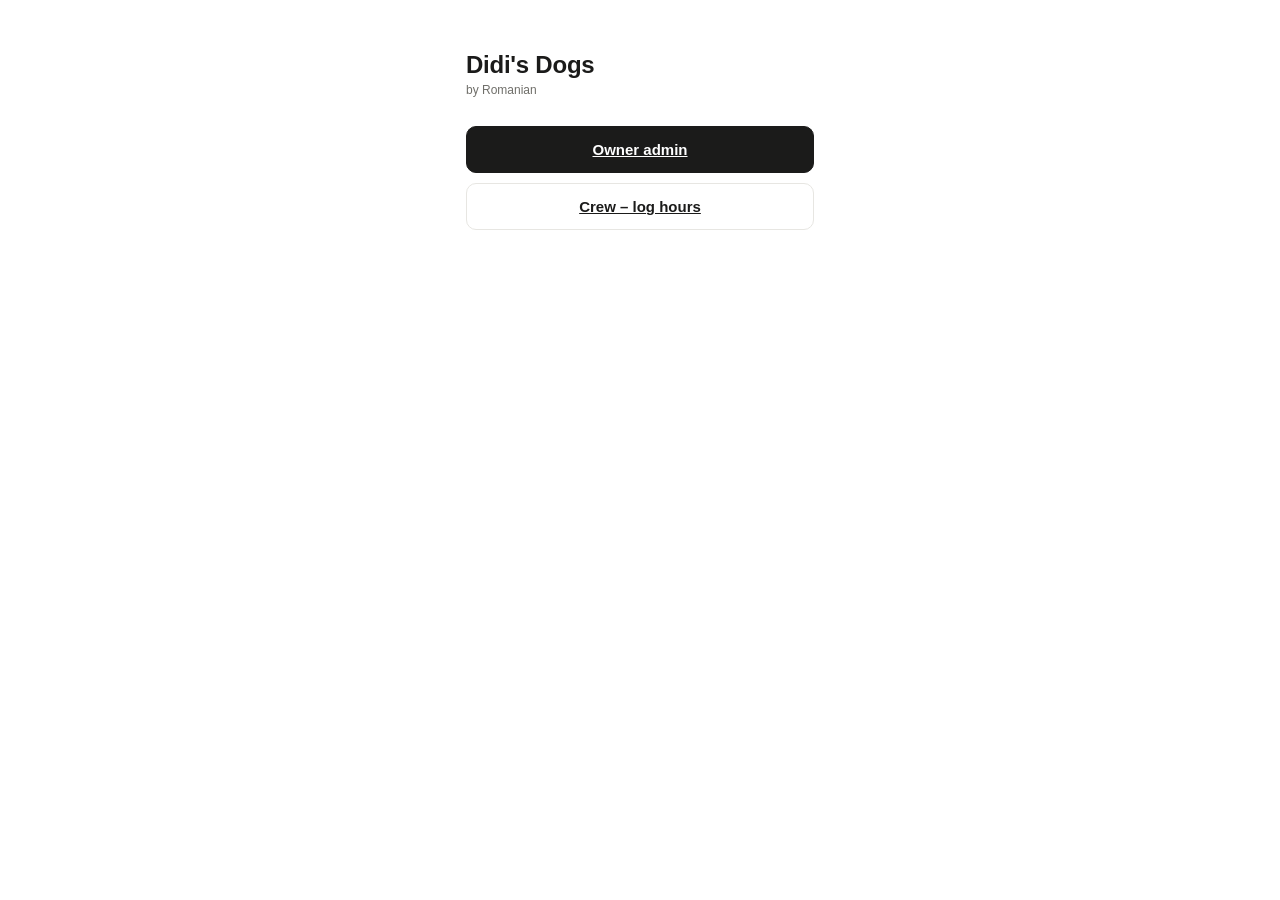
==== index.html @ c1bd854f "Didi's Dogs admin and crew pages Co-Authored-By: Claude Opus 5.5 <noreply@anthropic.com> Claude-Sess" ====
<!doctype html>
<html lang="en">
<head>
<meta charset="utf-8">
<meta name="viewport" content="width=device-width, initial-scale=1">
<meta name="theme-color" content="#ffffff">
<meta name="robots" content="noindex">
<title>Didi's Dogs</title>
<link rel="stylesheet" href="style.css">
</head>
<body style="padding-bottom:0">
  <div class="center-box">
    <div class="brand" style="font-size:24px">Didi's Dogs<small>by Romanian</small></div>
    <div style="height:28px"></div>
    <a class="btn full" href="admin.html">Owner admin</a>
    <div style="height:10px"></div>
    <a class="btn light full" href="crew.html">Crew – log hours</a>
  </div>
</body>
</html>
---- style.css ----
:root {
  color-scheme: light;
  --bg: #ffffff;
  --soft: #f6f6f4;
  --line: #e7e6e2;
  --text: #1b1b1a;
  --muted: #6f6e69;
  --accent: #b3261e;
  --accent-soft: #fbeceb;
  --ok: #1e7a46;
  --ok-soft: #e8f4ec;
  --warn: #9a5b00;
  --warn-soft: #fdf3e2;
  --radius: 12px;
}
* { box-sizing: border-box; }
html, body { margin: 0; background: var(--bg); color: var(--text); }
body {
  font: 16px/1.4 -apple-system, BlinkMacSystemFont, "Segoe UI", Roboto, Helvetica, Arial, sans-serif;
  -webkit-text-size-adjust: 100%;
  padding-bottom: 88px;
}
button, input, select, textarea { font: inherit; color: inherit; }
.wrap { max-width: 640px; margin: 0 auto; padding: 0 16px; }

header.top {
  position: sticky; top: 0; z-index: 5; background: var(--bg);
  border-bottom: 1px solid var(--line);
}
header.top .wrap { display: flex; align-items: center; justify-content: space-between; height: 56px; }
.brand { font-weight: 700; letter-spacing: -0.01em; }
.brand small { display: block; font-weight: 500; color: var(--muted); font-size: 12px; letter-spacing: 0; }
.link { background: none; border: 0; color: var(--muted); padding: 8px; font-size: 14px; }

nav.tabs {
  position: fixed; bottom: 0; left: 0; right: 0; z-index: 5; background: var(--bg);
  border-top: 1px solid var(--line); padding-bottom: env(safe-area-inset-bottom);
}
nav.tabs .wrap { display: flex; padding: 0; }
nav.tabs button {
  flex: 1; background: none; border: 0; padding: 10px 4px 12px; font-size: 13px; color: var(--muted);
  display: flex; flex-direction: column; align-items: center; gap: 2px; position: relative;
}
nav.tabs button svg { width: 22px; height: 22px; }
nav.tabs button.on { color: var(--text); font-weight: 600; }
.dot {
  position: absolute; top: 6px; left: 50%; margin-left: 8px; min-width: 18px; height: 18px; border-radius: 9px;
  background: var(--accent); color: #fff; font-size: 11px; font-weight: 700; line-height: 18px; padding: 0 5px;
}

h1 { font-size: 24px; margin: 20px 0 4px; letter-spacing: -0.02em; }
h2 { font-size: 13px; text-transform: uppercase; letter-spacing: .06em; color: var(--muted); margin: 24px 0 8px; font-weight: 600; }
p.sub { color: var(--muted); margin: 0 0 16px; font-size: 14px; }

.row { display: flex; gap: 8px; align-items: center; }
.grow { flex: 1; min-width: 0; }
.muted { color: var(--muted); font-size: 14px; }
.small { font-size: 13px; }

input, select, textarea {
  width: 100%; padding: 12px; border: 1px solid var(--line); border-radius: 10px; background: var(--bg);
  outline: none; font-size: 16px;
}
input:focus, select:focus, textarea:focus { border-color: var(--text); }
label { display: block; font-size: 13px; color: var(--muted); margin: 12px 0 6px; }

.btn {
  display: inline-flex; align-items: center; justify-content: center; gap: 6px;
  padding: 12px 16px; border-radius: 10px; border: 1px solid var(--text);
  background: var(--text); color: #fff; font-weight: 600; font-size: 15px; cursor: pointer;
}
.btn.light { background: var(--bg); color: var(--text); border-color: var(--line); }
.btn.danger { background: var(--bg); color: var(--accent); border-color: var(--line); }
.btn.full { width: 100%; }
.btn.sm { padding: 8px 12px; font-size: 14px; }
.btn:disabled { opacity: .5; }

.chips { display: flex; gap: 8px; overflow-x: auto; padding: 4px 0 8px; scrollbar-width: none; }
.chips::-webkit-scrollbar { display: none; }
.chip {
  flex: none; padding: 7px 12px; border-radius: 999px; border: 1px solid var(--line); background: var(--bg);
  font-size: 14px; color: var(--muted);
}
.chip.on { background: var(--text); border-color: var(--text); color: #fff; }

.list { border: 1px solid var(--line); border-radius: var(--radius); overflow: hidden; }
.item { display: flex; align-items: center; gap: 12px; padding: 12px; border-top: 1px solid var(--line); background: var(--bg); }
.item:first-child { border-top: 0; }
.item .name { font-weight: 600; }
.item .meta { color: var(--muted); font-size: 13px; margin-top: 2px; }
.tap { background: none; border: 0; padding: 0; text-align: left; cursor: pointer; }
.item.tap { padding: 12px; border-top: 1px solid var(--line); border-radius: 0; }
.item.tap:first-child { border-top: 0; }
.item.tap:disabled { opacity: 1; cursor: default; }

.stepper { display: flex; align-items: center; border: 1px solid var(--line); border-radius: 10px; flex: none; }
.stepper button { width: 40px; height: 40px; border: 0; background: none; font-size: 20px; line-height: 1; }
.stepper span { min-width: 36px; text-align: center; font-weight: 600; font-variant-numeric: tabular-nums; }

.tag { display: inline-block; font-size: 12px; font-weight: 600; padding: 2px 8px; border-radius: 999px; }
.tag.low { background: var(--accent-soft); color: var(--accent); }
.tag.list { background: var(--warn-soft); color: var(--warn); }
.tag.paid { background: var(--ok-soft); color: var(--ok); }
.tag.wait { background: var(--warn-soft); color: var(--warn); }
.tag.plain { background: var(--soft); color: var(--muted); }

.card { border: 1px solid var(--line); border-radius: var(--radius); padding: 16px; margin-bottom: 12px; }
.big { font-size: 28px; font-weight: 700; letter-spacing: -0.02em; font-variant-numeric: tabular-nums; }
.empty { text-align: center; color: var(--muted); padding: 32px 16px; border: 1px dashed var(--line); border-radius: var(--radius); }

.sheet-bg { position: fixed; inset: 0; background: rgba(0,0,0,.35); z-index: 20; display: flex; align-items: flex-end; justify-content: center; }
.sheet {
  background: var(--bg); width: 100%; max-width: 640px; max-height: 90vh; overflow-y: auto;
  border-radius: 16px 16px 0 0; padding: 20px 16px calc(20px + env(safe-area-inset-bottom));
}
.sheet h3 { margin: 0 0 4px; font-size: 20px; }
.sheet .actions { display: flex; gap: 8px; margin-top: 20px; }
.sheet .actions .btn { flex: 1; }

.toast {
  position: fixed; left: 50%; bottom: 96px; transform: translateX(-50%); z-index: 30;
  background: var(--text); color: #fff; padding: 10px 16px; border-radius: 10px; font-size: 14px;
  max-width: calc(100% - 32px);
}
.center-box { max-width: 380px; margin: 48px auto; padding: 0 16px; }
.switch { display: flex; align-items: center; justify-content: space-between; padding: 12px 0; }
.switch input { width: 22px; height: 22px; }
.fab { position: fixed; right: 16px; bottom: 84px; z-index: 6; border-radius: 999px; padding: 14px 18px; box-shadow: 0 4px 14px rgba(0,0,0,.15); }
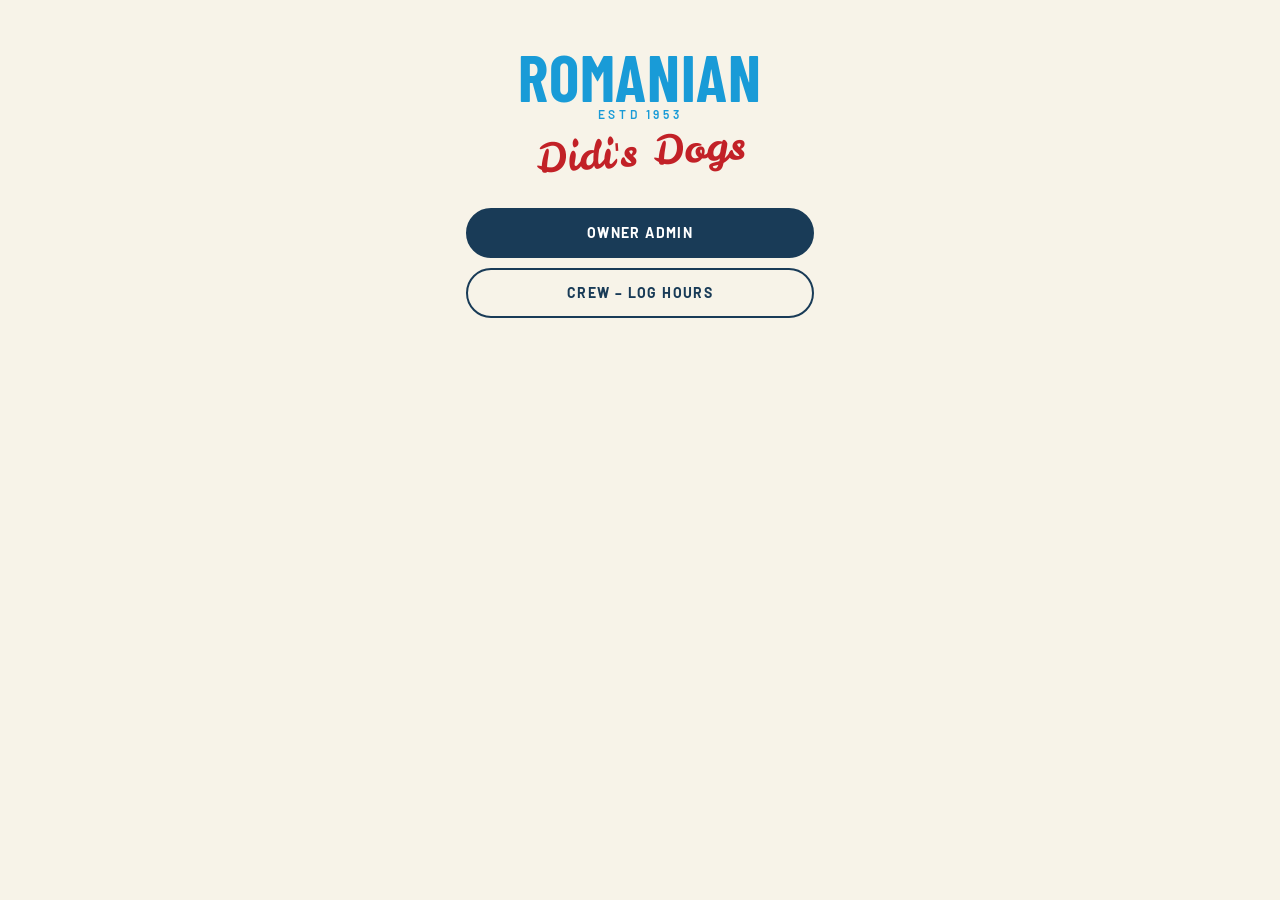
==== commit c5469c97: "Restyle with Romanian brand colors and fonts Co-Authored-By: Claude Opus 5.5 <noreply@anthropic.com>" ====
--- a/index.html
+++ b/index.html
@@ -3,14 +3,17 @@
 <head>
 <meta charset="utf-8">
 <meta name="viewport" content="width=device-width, initial-scale=1">
-<meta name="theme-color" content="#ffffff">
+<meta name="theme-color" content="#f7f3e8">
 <meta name="robots" content="noindex">
 <title>Didi's Dogs</title>
+<link rel="preconnect" href="https://fonts.googleapis.com">
+<link rel="preconnect" href="https://fonts.gstatic.com" crossorigin>
+<link href="https://fonts.googleapis.com/css2?family=Barlow:wght@400;500;600;700&family=Barlow+Condensed:wght@600;700&family=Leckerli+One&display=swap" rel="stylesheet">
 <link rel="stylesheet" href="style.css">
 </head>
 <body style="padding-bottom:0">
   <div class="center-box">
-    <div class="brand" style="font-size:24px">Didi's Dogs<small>by Romanian</small></div>
+    <div class="wordmark"><div class="ro">Romanian</div><div class="estd">ESTD 1953</div><div class="dd">Didi's Dogs</div></div>
     <div style="height:28px"></div>
     <a class="btn full" href="admin.html">Owner admin</a>
     <div style="height:10px"></div>
--- a/style.css
+++ b/style.css
@@ -1,128 +1,168 @@
+/* Didi's Dogs by Romanian: colors taken from romaniankosher.com */
 :root {
   color-scheme: light;
-  --bg: #ffffff;
-  --soft: #f6f6f4;
-  --line: #e7e6e2;
-  --text: #1b1b1a;
-  --muted: #6f6e69;
-  --accent: #b3261e;
-  --accent-soft: #fbeceb;
-  --ok: #1e7a46;
-  --ok-soft: #e8f4ec;
-  --warn: #9a5b00;
-  --warn-soft: #fdf3e2;
-  --radius: 12px;
+  --cream: #f7f3e8;      /* page background */
+  --beige: #ede2cc;      /* panels, tab bar */
+  --tan: #dac9af;        /* soft lines, placeholders */
+  --card: #ffffff;
+  --line: #e6dac3;
+  --blue: #199bd7;       /* ROMANIAN logo blue */
+  --navy: #193b57;       /* buttons, labels */
+  --red: #c22127;        /* script red */
+  --red-soft: #f8e3e1;
+  --ok: #2f7d4f;
+  --ok-soft: #e3f0e6;
+  --muted: #6f6a5f;
+  --radius: 14px;
+  --sans: "Barlow", -apple-system, BlinkMacSystemFont, "Segoe UI", Roboto, Helvetica, Arial, sans-serif;
+  --display: "Barlow Condensed", "Arial Narrow", var(--sans);
+  --script: "Leckerli One", "Brush Script MT", cursive;
 }
 * { box-sizing: border-box; }
-html, body { margin: 0; background: var(--bg); color: var(--text); }
+html, body { margin: 0; background: var(--cream); color: var(--navy); }
 body {
-  font: 16px/1.4 -apple-system, BlinkMacSystemFont, "Segoe UI", Roboto, Helvetica, Arial, sans-serif;
+  font: 16px/1.4 var(--sans);
   -webkit-text-size-adjust: 100%;
-  padding-bottom: 88px;
+  padding-bottom: 92px;
 }
 button, input, select, textarea { font: inherit; color: inherit; }
 .wrap { max-width: 640px; margin: 0 auto; padding: 0 16px; }
+#view { padding-bottom: 72px; }
 
+/* ---------- header ---------- */
 header.top {
-  position: sticky; top: 0; z-index: 5; background: var(--bg);
+  position: sticky; top: 0; z-index: 5; background: var(--cream);
   border-bottom: 1px solid var(--line);
 }
-header.top .wrap { display: flex; align-items: center; justify-content: space-between; height: 56px; }
-.brand { font-weight: 700; letter-spacing: -0.01em; }
-.brand small { display: block; font-weight: 500; color: var(--muted); font-size: 12px; letter-spacing: 0; }
-.link { background: none; border: 0; color: var(--muted); padding: 8px; font-size: 14px; }
+header.top .wrap { display: flex; align-items: center; justify-content: space-between; height: 62px; }
+.brand { font-family: var(--script); color: var(--red); font-size: 26px; line-height: 1; font-weight: 400; }
+.brand small {
+  display: block; font-family: var(--sans); font-weight: 600; color: var(--blue); font-size: 11px;
+  letter-spacing: .14em; text-transform: uppercase; margin-top: 4px;
+}
+.link { background: none; border: 0; color: var(--navy); padding: 8px; font-size: 13px; font-weight: 600; letter-spacing: .08em; text-transform: uppercase; }
 
+/* Login / landing logo */
+.wordmark { text-align: center; margin-bottom: 8px; }
+.wordmark .ro {
+  font-family: var(--display); font-weight: 700; color: var(--blue); font-size: clamp(40px, 13vw, 64px); line-height: .9;
+  letter-spacing: .01em; text-transform: uppercase;
+}
+.wordmark .estd { font-weight: 600; color: var(--blue); font-size: 12px; letter-spacing: .3em; }
+.wordmark .dd { font-family: var(--script); color: var(--red); font-size: 40px; line-height: 1; margin-top: 10px; transform: rotate(-4deg); display: inline-block; }
+
+/* ---------- bottom tabs (like the site's beige nav) ---------- */
 nav.tabs {
-  position: fixed; bottom: 0; left: 0; right: 0; z-index: 5; background: var(--bg);
-  border-top: 1px solid var(--line); padding-bottom: env(safe-area-inset-bottom);
+  position: fixed; bottom: 0; left: 0; right: 0; z-index: 5; background: var(--beige);
+  padding-bottom: env(safe-area-inset-bottom);
 }
 nav.tabs .wrap { display: flex; padding: 0; }
 nav.tabs button {
-  flex: 1; background: none; border: 0; padding: 10px 4px 12px; font-size: 13px; color: var(--muted);
-  display: flex; flex-direction: column; align-items: center; gap: 2px; position: relative;
+  flex: 1; background: none; border: 0; padding: 10px 4px 12px; font-size: 12px; font-weight: 600;
+  letter-spacing: .08em; text-transform: uppercase; color: rgba(25,59,87,.55);
+  display: flex; flex-direction: column; align-items: center; gap: 3px; position: relative;
 }
 nav.tabs button svg { width: 22px; height: 22px; }
-nav.tabs button.on { color: var(--text); font-weight: 600; }
+nav.tabs button.on { color: var(--navy); }
+nav.tabs button.on::after { content: ""; position: absolute; top: 0; left: 30%; right: 30%; height: 3px; border-radius: 0 0 3px 3px; background: var(--navy); }
 .dot {
-  position: absolute; top: 6px; left: 50%; margin-left: 8px; min-width: 18px; height: 18px; border-radius: 9px;
-  background: var(--accent); color: #fff; font-size: 11px; font-weight: 700; line-height: 18px; padding: 0 5px;
+  position: absolute; top: 5px; left: 50%; margin-left: 8px; min-width: 18px; height: 18px; border-radius: 9px;
+  background: var(--red); color: #fff; font-size: 11px; font-weight: 700; line-height: 18px; padding: 0 5px; letter-spacing: 0;
 }
 
-h1 { font-size: 24px; margin: 20px 0 4px; letter-spacing: -0.02em; }
-h2 { font-size: 13px; text-transform: uppercase; letter-spacing: .06em; color: var(--muted); margin: 24px 0 8px; font-weight: 600; }
-p.sub { color: var(--muted); margin: 0 0 16px; font-size: 14px; }
+/* ---------- type ---------- */
+h1 { font-family: var(--sans); font-weight: 500; color: var(--blue); font-size: 34px; line-height: 1.05; margin: 22px 0 6px; letter-spacing: -0.01em; }
+h2 { font-size: 13px; text-transform: uppercase; letter-spacing: .12em; color: var(--navy); margin: 26px 0 8px; font-weight: 700; }
+p.sub { color: var(--muted); margin: 0 0 16px; font-size: 15px; }
 
 .row { display: flex; gap: 8px; align-items: center; }
 .grow { flex: 1; min-width: 0; }
 .muted { color: var(--muted); font-size: 14px; }
 .small { font-size: 13px; }
 
+/* ---------- inputs ---------- */
 input, select, textarea {
-  width: 100%; padding: 12px; border: 1px solid var(--line); border-radius: 10px; background: var(--bg);
-  outline: none; font-size: 16px;
+  width: 100%; padding: 12px 14px; border: 1px solid var(--line); border-radius: 12px; background: var(--card);
+  outline: none; font-size: 16px; color: var(--navy);
 }
-input:focus, select:focus, textarea:focus { border-color: var(--text); }
-label { display: block; font-size: 13px; color: var(--muted); margin: 12px 0 6px; }
+input::placeholder, textarea::placeholder { color: var(--tan); }
+input[type=search] { border-radius: 999px; padding-left: 18px; }
+input[type=search]::placeholder { text-transform: uppercase; letter-spacing: .1em; font-weight: 600; font-size: 14px; }
+input:focus, select:focus, textarea:focus { border-color: var(--navy); }
+label { display: block; font-size: 12px; font-weight: 600; letter-spacing: .08em; text-transform: uppercase; color: var(--muted); margin: 14px 0 6px; }
 
+/* ---------- buttons (navy pill like "START SHOPPING") ---------- */
 .btn {
   display: inline-flex; align-items: center; justify-content: center; gap: 6px;
-  padding: 12px 16px; border-radius: 10px; border: 1px solid var(--text);
-  background: var(--text); color: #fff; font-weight: 600; font-size: 15px; cursor: pointer;
+  padding: 13px 20px; border-radius: 999px; border: 2px solid var(--navy);
+  background: var(--navy); color: #fff; font-weight: 700; font-size: 14px; letter-spacing: .1em; text-transform: uppercase;
+  cursor: pointer; text-decoration: none;
 }
-.btn.light { background: var(--bg); color: var(--text); border-color: var(--line); }
-.btn.danger { background: var(--bg); color: var(--accent); border-color: var(--line); }
+.btn.light { background: transparent; color: var(--navy); border-color: var(--navy); }
+.btn.danger { background: transparent; color: var(--red); border-color: var(--red); }
 .btn.full { width: 100%; }
-.btn.sm { padding: 8px 12px; font-size: 14px; }
+.btn.sm { padding: 8px 14px; font-size: 12px; }
 .btn:disabled { opacity: .5; }
 
+/* ---------- chips ---------- */
 .chips { display: flex; gap: 8px; overflow-x: auto; padding: 4px 0 8px; scrollbar-width: none; }
 .chips::-webkit-scrollbar { display: none; }
 .chip {
-  flex: none; padding: 7px 12px; border-radius: 999px; border: 1px solid var(--line); background: var(--bg);
-  font-size: 14px; color: var(--muted);
+  flex: none; padding: 7px 14px; border-radius: 999px; border: 1px solid var(--line); background: var(--card);
+  font-size: 13px; font-weight: 600; letter-spacing: .06em; text-transform: uppercase; color: var(--navy);
 }
-.chip.on { background: var(--text); border-color: var(--text); color: #fff; }
+.chip.on { background: var(--navy); border-color: var(--navy); color: #fff; }
 
-.list { border: 1px solid var(--line); border-radius: var(--radius); overflow: hidden; }
-.item { display: flex; align-items: center; gap: 12px; padding: 12px; border-top: 1px solid var(--line); background: var(--bg); }
+/* ---------- lists & cards ---------- */
+.list { border: 1px solid var(--line); border-radius: var(--radius); overflow: hidden; background: var(--card); }
+.item { display: flex; align-items: center; gap: 12px; padding: 13px 14px; border-top: 1px solid var(--line); background: var(--card); color: var(--navy); }
 .item:first-child { border-top: 0; }
 .item .name { font-weight: 600; }
 .item .meta { color: var(--muted); font-size: 13px; margin-top: 2px; }
 .tap { background: none; border: 0; padding: 0; text-align: left; cursor: pointer; }
-.item.tap { padding: 12px; border-top: 1px solid var(--line); border-radius: 0; }
+.item.tap { padding: 13px 14px; border-top: 1px solid var(--line); border-radius: 0; background: var(--card); }
 .item.tap:first-child { border-top: 0; }
 .item.tap:disabled { opacity: 1; cursor: default; }
 
-.stepper { display: flex; align-items: center; border: 1px solid var(--line); border-radius: 10px; flex: none; }
-.stepper button { width: 40px; height: 40px; border: 0; background: none; font-size: 20px; line-height: 1; }
-.stepper span { min-width: 36px; text-align: center; font-weight: 600; font-variant-numeric: tabular-nums; }
+.stepper { display: flex; align-items: center; border: 1px solid var(--line); border-radius: 999px; flex: none; background: var(--cream); }
+.stepper button { width: 40px; height: 40px; border: 0; background: none; font-size: 20px; line-height: 1; color: var(--navy); }
+.stepper span { min-width: 34px; text-align: center; font-weight: 700; font-variant-numeric: tabular-nums; }
 
-.tag { display: inline-block; font-size: 12px; font-weight: 600; padding: 2px 8px; border-radius: 999px; }
-.tag.low { background: var(--accent-soft); color: var(--accent); }
-.tag.list { background: var(--warn-soft); color: var(--warn); }
+.tag { display: inline-block; font-size: 11px; font-weight: 700; padding: 2px 9px; border-radius: 999px; letter-spacing: .06em; text-transform: uppercase; }
+.tag.low { background: var(--red-soft); color: var(--red); }
+.tag.list { background: var(--beige); color: var(--navy); }
 .tag.paid { background: var(--ok-soft); color: var(--ok); }
-.tag.wait { background: var(--warn-soft); color: var(--warn); }
-.tag.plain { background: var(--soft); color: var(--muted); }
+.tag.wait { background: var(--beige); color: var(--navy); }
+.tag.plain { background: var(--beige); color: var(--navy); }
 
-.card { border: 1px solid var(--line); border-radius: var(--radius); padding: 16px; margin-bottom: 12px; }
-.big { font-size: 28px; font-weight: 700; letter-spacing: -0.02em; font-variant-numeric: tabular-nums; }
-.empty { text-align: center; color: var(--muted); padding: 32px 16px; border: 1px dashed var(--line); border-radius: var(--radius); }
+.card { background: var(--beige); border-radius: var(--radius); padding: 16px 18px; margin-bottom: 12px; }
+.big { font-family: var(--display); font-size: 40px; font-weight: 700; line-height: 1.05; color: var(--navy); font-variant-numeric: tabular-nums; }
+.empty { text-align: center; color: var(--muted); padding: 32px 16px; border: 1.5px dashed var(--tan); border-radius: var(--radius); }
 
-.sheet-bg { position: fixed; inset: 0; background: rgba(0,0,0,.35); z-index: 20; display: flex; align-items: flex-end; justify-content: center; }
+.status { flex: none; width: 14px; height: 14px; border-radius: 50%; }
+.status.red { background: var(--red); box-shadow: 0 0 0 4px var(--red-soft); }
+.status.green { background: var(--ok); box-shadow: 0 0 0 4px var(--ok-soft); }
+
+/* ---------- bottom sheet ---------- */
+.sheet-bg { position: fixed; inset: 0; background: rgba(25,59,87,.35); z-index: 20; display: flex; align-items: flex-end; justify-content: center; }
 .sheet {
-  background: var(--bg); width: 100%; max-width: 640px; max-height: 90vh; overflow-y: auto;
-  border-radius: 16px 16px 0 0; padding: 20px 16px calc(20px + env(safe-area-inset-bottom));
+  background: var(--cream); width: 100%; max-width: 640px; max-height: 90vh; overflow-y: auto;
+  border-radius: 20px 20px 0 0; padding: 22px 16px calc(20px + env(safe-area-inset-bottom));
 }
-.sheet h3 { margin: 0 0 4px; font-size: 20px; }
+.sheet h3 { margin: 0 0 4px; font-size: 26px; font-weight: 500; color: var(--blue); }
+.sheet .card { background: var(--card); border: 1px solid var(--line); }
 .sheet .actions { display: flex; gap: 8px; margin-top: 20px; }
 .sheet .actions .btn { flex: 1; }
 
 .toast {
-  position: fixed; left: 50%; bottom: 96px; transform: translateX(-50%); z-index: 30;
-  background: var(--text); color: #fff; padding: 10px 16px; border-radius: 10px; font-size: 14px;
+  position: fixed; left: 50%; bottom: 100px; transform: translateX(-50%); z-index: 30;
+  background: var(--navy); color: #fff; padding: 10px 18px; border-radius: 999px; font-size: 14px; font-weight: 600;
   max-width: calc(100% - 32px);
 }
 .center-box { max-width: 380px; margin: 48px auto; padding: 0 16px; }
-.switch { display: flex; align-items: center; justify-content: space-between; padding: 12px 0; }
-.switch input { width: 22px; height: 22px; }
-.fab { position: fixed; right: 16px; bottom: 84px; z-index: 6; border-radius: 999px; padding: 14px 18px; box-shadow: 0 4px 14px rgba(0,0,0,.15); }
+.switch { display: flex; align-items: center; justify-content: space-between; padding: 12px 0; font-weight: 600; }
+.switch input { width: 22px; height: 22px; accent-color: var(--navy); }
+.fab {
+  position: fixed; right: 16px; bottom: 88px; z-index: 6; box-shadow: 0 6px 16px rgba(25,59,87,.25);
+  background: var(--red); border-color: var(--red);
+}
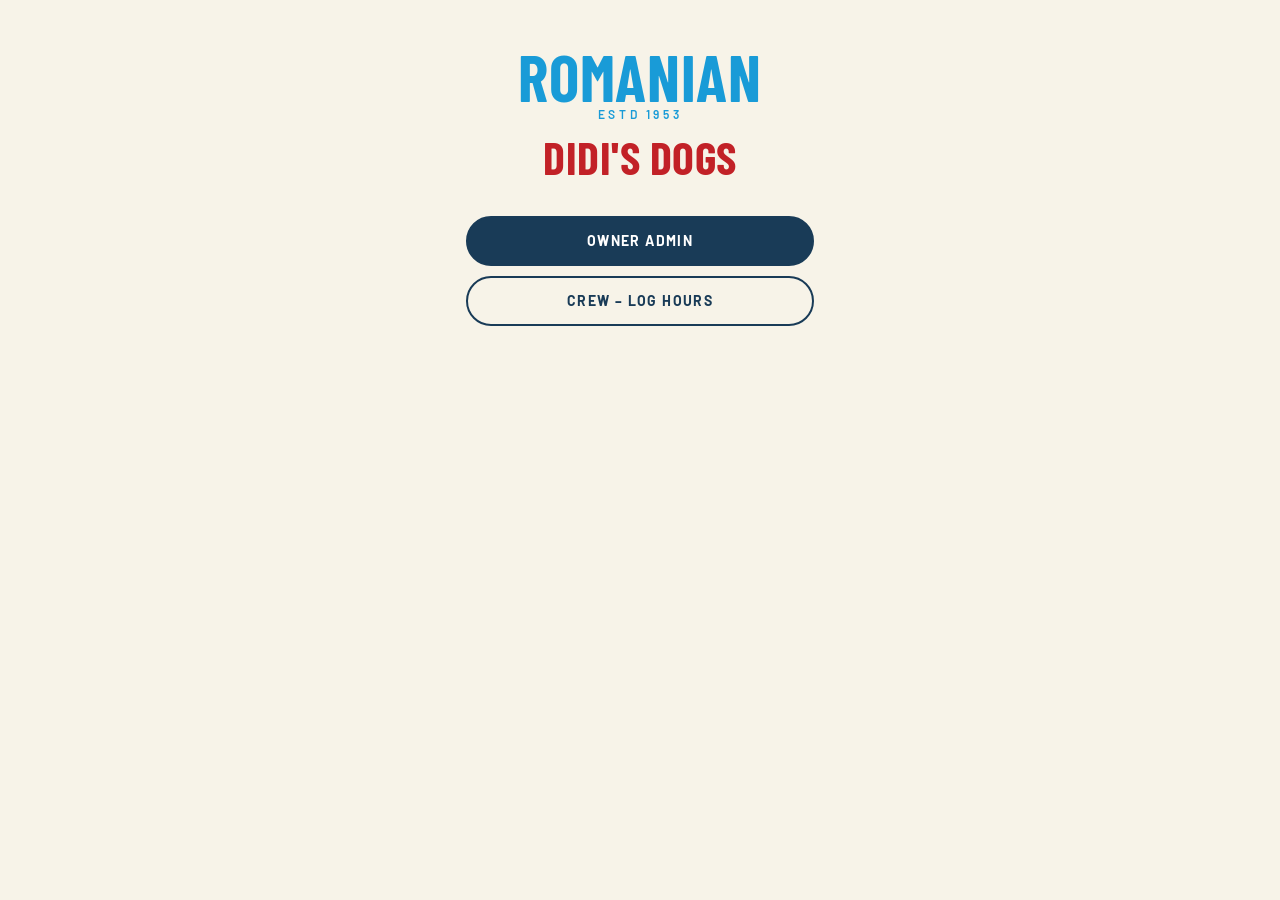
==== commit ddde5f11: "Start page: red Romanian-style lettering instead of script Co-Authored-By: Claude Opus 5.5 <noreply@" ====
--- a/index.html
+++ b/index.html
@@ -8,7 +8,7 @@
 <title>Didi's Dogs</title>
 <link rel="preconnect" href="https://fonts.googleapis.com">
 <link rel="preconnect" href="https://fonts.gstatic.com" crossorigin>
-<link href="https://fonts.googleapis.com/css2?family=Barlow:wght@400;500;600;700&family=Barlow+Condensed:wght@600;700&family=Leckerli+One&display=swap" rel="stylesheet">
+<link href="https://fonts.googleapis.com/css2?family=Barlow:wght@400;500;600;700&family=Barlow+Condensed:wght@600;700&display=swap" rel="stylesheet">
 <link rel="stylesheet" href="style.css">
 </head>
 <body style="padding-bottom:0">
--- a/style.css
+++ b/style.css
@@ -35,9 +35,9 @@
   border-bottom: 1px solid var(--line);
 }
 header.top .wrap { display: flex; align-items: center; justify-content: space-between; height: 62px; }
-.brand { font-family: var(--script); color: var(--red); font-size: 26px; line-height: 1; font-weight: 400; }
+.brand { font-family: var(--display); color: var(--blue); font-size: 30px; line-height: .95; font-weight: 700; text-transform: uppercase; letter-spacing: .01em; }
 .brand small {
-  display: block; font-family: var(--sans); font-weight: 600; color: var(--blue); font-size: 11px;
+  display: block; font-family: var(--sans); font-weight: 600; color: var(--navy); font-size: 11px;
   letter-spacing: .14em; text-transform: uppercase; margin-top: 4px;
 }
 .link { background: none; border: 0; color: var(--navy); padding: 8px; font-size: 13px; font-weight: 600; letter-spacing: .08em; text-transform: uppercase; }
@@ -49,7 +49,7 @@
   letter-spacing: .01em; text-transform: uppercase;
 }
 .wordmark .estd { font-weight: 600; color: var(--blue); font-size: 12px; letter-spacing: .3em; }
-.wordmark .dd { font-family: var(--script); color: var(--red); font-size: 40px; line-height: 1; margin-top: 10px; transform: rotate(-4deg); display: inline-block; }
+.wordmark .dd { font-family: var(--display); font-weight: 700; text-transform: uppercase; color: var(--red); font-size: clamp(32px, 10vw, 46px); line-height: 1; margin-top: 12px; letter-spacing: .01em; }
 
 /* ---------- bottom tabs (like the site's beige nav) ---------- */
 nav.tabs {
@@ -166,3 +166,4 @@
   position: fixed; right: 16px; bottom: 88px; z-index: 6; box-shadow: 0 6px 16px rgba(25,59,87,.25);
   background: var(--red); border-color: var(--red);
 }
+body.admin .brand { color: var(--red); }
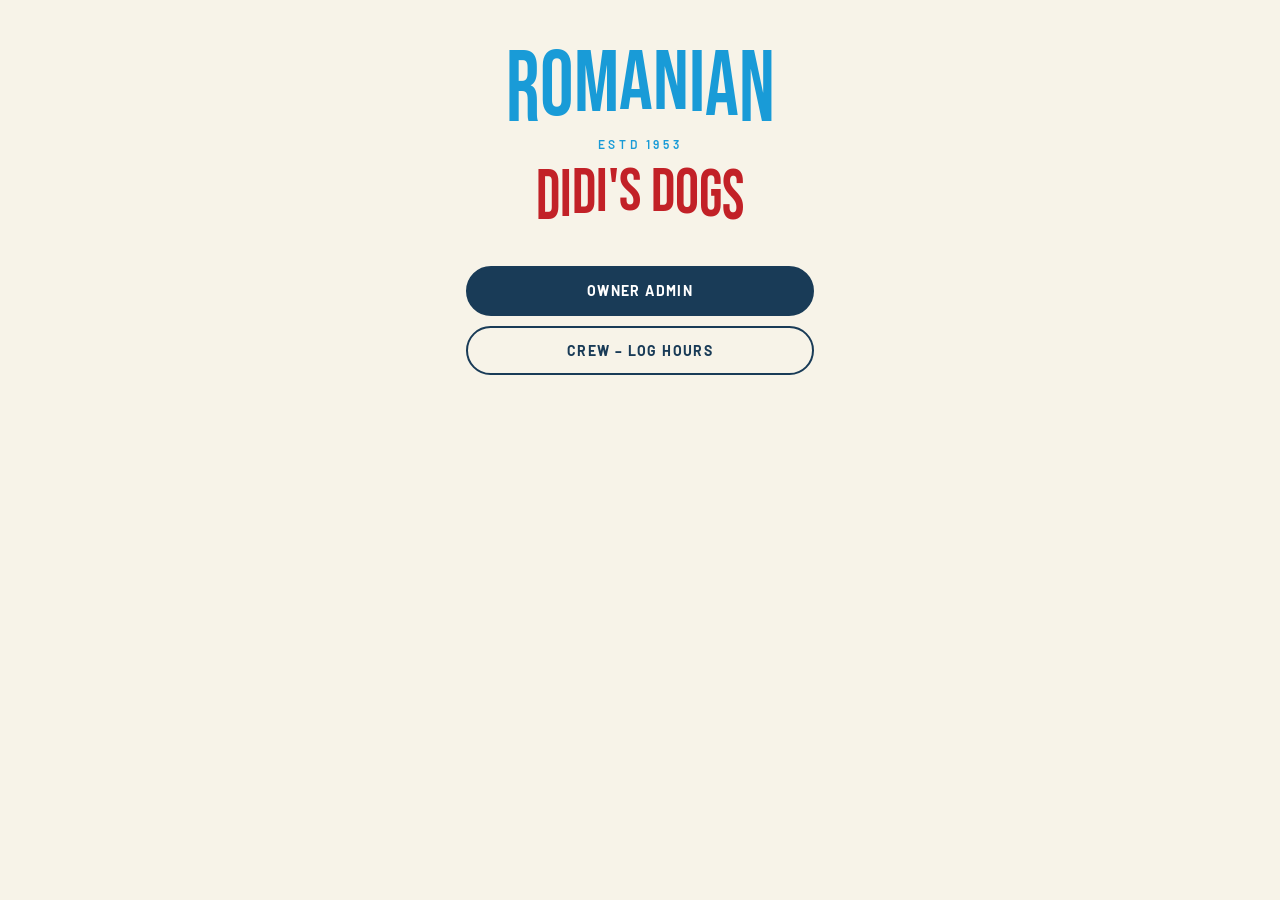
==== commit e81f9d9a: "Romanian-style logo lettering (Bebas Neue, curved bottom) Co-Authored-By: Claude Opus 5.5 <noreply@a" ====
--- a/index.html
+++ b/index.html
@@ -8,12 +8,13 @@
 <title>Didi's Dogs</title>
 <link rel="preconnect" href="https://fonts.googleapis.com">
 <link rel="preconnect" href="https://fonts.gstatic.com" crossorigin>
-<link href="https://fonts.googleapis.com/css2?family=Barlow:wght@400;500;600;700&family=Barlow+Condensed:wght@600;700&display=swap" rel="stylesheet">
+<link href="https://fonts.googleapis.com/css2?family=Barlow:wght@400;500;600;700&family=Barlow+Condensed:wght@600;700&family=Bebas+Neue&display=swap" rel="stylesheet">
 <link rel="stylesheet" href="style.css">
+<script src="arch.js"></script>
 </head>
 <body style="padding-bottom:0">
   <div class="center-box">
-    <div class="wordmark"><div class="ro">Romanian</div><div class="estd">ESTD 1953</div><div class="dd">Didi's Dogs</div></div>
+    <div class="wordmark"><div class="ro arch">ROMANIAN</div><div class="estd">ESTD 1953</div><div class="dd arch">DIDI'S DOGS</div></div>
     <div style="height:28px"></div>
     <a class="btn full" href="admin.html">Owner admin</a>
     <div style="height:10px"></div>
--- a/style.css
+++ b/style.css
@@ -16,6 +16,7 @@
   --radius: 14px;
   --sans: "Barlow", -apple-system, BlinkMacSystemFont, "Segoe UI", Roboto, Helvetica, Arial, sans-serif;
   --display: "Barlow Condensed", "Arial Narrow", var(--sans);
+  --logo: "Bebas Neue", "Barlow Condensed", "Arial Narrow", sans-serif;
   --script: "Leckerli One", "Brush Script MT", cursive;
 }
 * { box-sizing: border-box; }
@@ -35,7 +36,7 @@
   border-bottom: 1px solid var(--line);
 }
 header.top .wrap { display: flex; align-items: center; justify-content: space-between; height: 62px; }
-.brand { font-family: var(--display); color: var(--blue); font-size: 30px; line-height: .95; font-weight: 700; text-transform: uppercase; letter-spacing: .01em; }
+.brand { font-family: var(--logo); color: var(--blue); font-size: 34px; line-height: .9; font-weight: 400; text-transform: uppercase; letter-spacing: .01em; }
 .brand small {
   display: block; font-family: var(--sans); font-weight: 600; color: var(--navy); font-size: 11px;
   letter-spacing: .14em; text-transform: uppercase; margin-top: 4px;
@@ -44,12 +45,9 @@
 
 /* Login / landing logo */
 .wordmark { text-align: center; margin-bottom: 8px; }
-.wordmark .ro {
-  font-family: var(--display); font-weight: 700; color: var(--blue); font-size: clamp(40px, 13vw, 64px); line-height: .9;
-  letter-spacing: .01em; text-transform: uppercase;
-}
+.wordmark .ro { font-family: var(--logo); font-weight: 400; color: var(--blue); font-size: clamp(52px, 18vw, 84px); line-height: .85; }
 .wordmark .estd { font-weight: 600; color: var(--blue); font-size: 12px; letter-spacing: .3em; }
-.wordmark .dd { font-family: var(--display); font-weight: 700; text-transform: uppercase; color: var(--red); font-size: clamp(32px, 10vw, 46px); line-height: 1; margin-top: 12px; letter-spacing: .01em; }
+.wordmark .dd { font-family: var(--logo); font-weight: 400; color: var(--red); font-size: clamp(40px, 13vw, 60px); line-height: .85; margin-top: 14px; }
 
 /* ---------- bottom tabs (like the site's beige nav) ---------- */
 nav.tabs {
@@ -167,3 +165,6 @@
   background: var(--red); border-color: var(--red);
 }
 body.admin .brand { color: var(--red); }
+
+.arch { display: inline-block; padding-bottom: .2em; white-space: nowrap; max-width: 100%; }
+.arch span { display: inline-block; transform-origin: top center; }
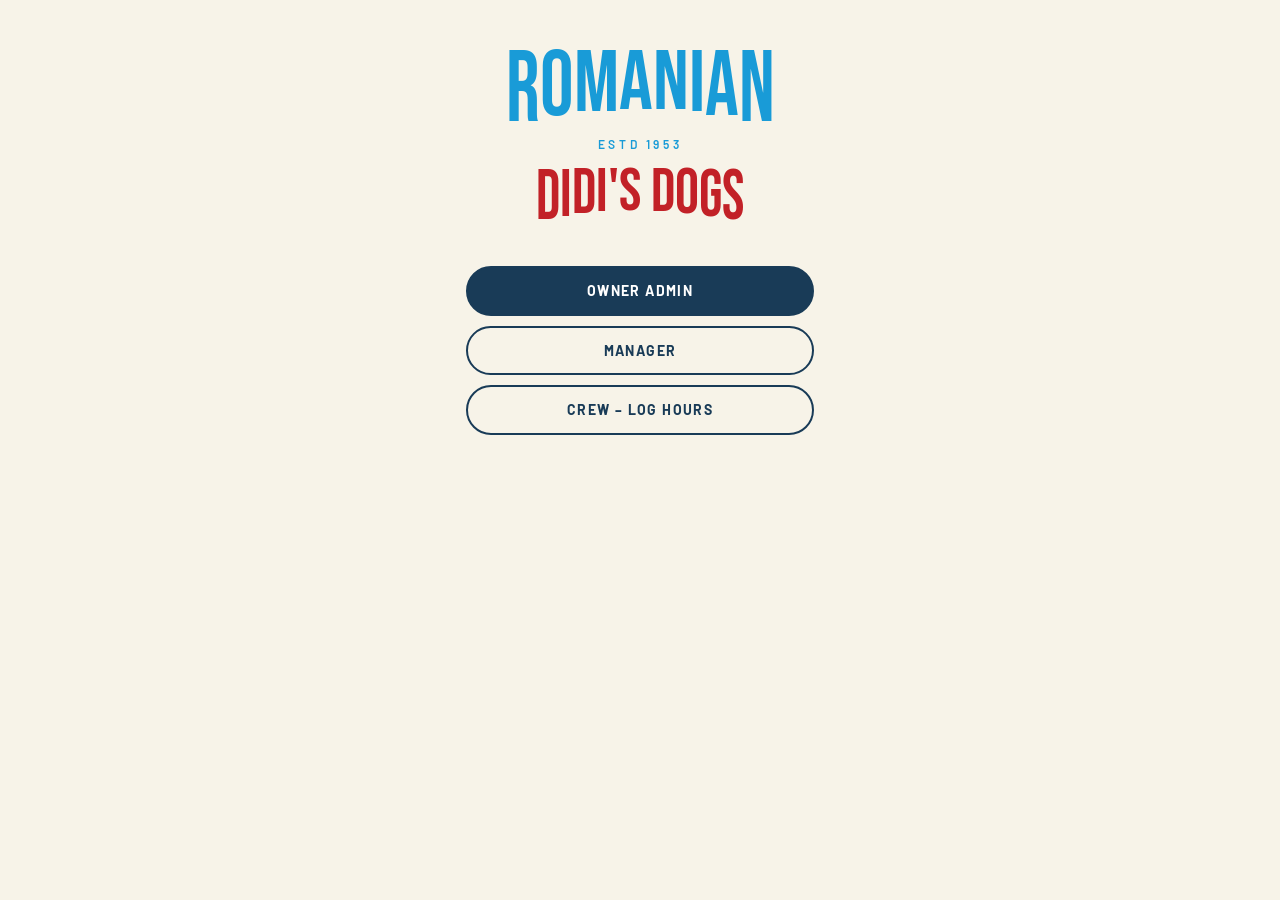
==== commit 293cf33d: "Add Manager page: own hours, inventory, expenses Co-Authored-By: Claude Opus 5.5 <noreply@anthropic." ====
--- a/index.html
+++ b/index.html
@@ -9,16 +9,18 @@
 <link rel="preconnect" href="https://fonts.googleapis.com">
 <link rel="preconnect" href="https://fonts.gstatic.com" crossorigin>
 <link href="https://fonts.googleapis.com/css2?family=Barlow:wght@400;500;600;700&family=Barlow+Condensed:wght@600;700&family=Bebas+Neue&display=swap" rel="stylesheet">
-<link rel="stylesheet" href="style.css">
-<script src="arch.js"></script>
+<link rel="stylesheet" href="/style.css">
+<script src="/arch.js"></script>
 </head>
 <body style="padding-bottom:0">
   <div class="center-box">
     <div class="wordmark"><div class="ro arch">ROMANIAN</div><div class="estd">ESTD 1953</div><div class="dd arch">DIDI'S DOGS</div></div>
     <div style="height:28px"></div>
-    <a class="btn full" href="admin.html">Owner admin</a>
+    <a class="btn full" href="/admin/">Owner admin</a>
     <div style="height:10px"></div>
-    <a class="btn light full" href="crew.html">Crew – log hours</a>
+    <a class="btn light full" href="/manager/">Manager</a>
+    <div style="height:10px"></div>
+    <a class="btn light full" href="/crew/">Crew – log hours</a>
   </div>
 </body>
 </html>
--- a/style.css
+++ b/style.css
@@ -168,3 +168,41 @@
 
 .arch { display: inline-block; padding-bottom: .2em; white-space: nowrap; max-width: 100%; }
 .arch span { display: inline-block; transform-origin: top center; }
+
+/* ---------- clock in / schedule ---------- */
+.card.clock { background: var(--card); border: 1px solid var(--line); }
+.card.clock.on { border-color: var(--ok); box-shadow: 0 0 0 3px var(--ok-soft); }
+.big-btn { padding: 18px 20px; font-size: 17px; }
+.status.pulse { animation: pulse 1.6s ease-in-out infinite; }
+@keyframes pulse { 50% { box-shadow: 0 0 0 8px var(--ok-soft); } }
+@media (prefers-reduced-motion: reduce) { .status.pulse { animation: none; } }
+.datebox { flex: none; width: 48px; text-align: center; background: var(--beige); border-radius: 10px; padding: 6px 0; line-height: 1; }
+.datebox span { display: block; font-size: 11px; font-weight: 700; letter-spacing: .08em; text-transform: uppercase; color: var(--red); }
+.datebox b { display: block; font-family: var(--display); font-size: 24px; color: var(--navy); margin-top: 2px; }
+.maplink { display: inline-block; margin-top: 4px; font-size: 14px; font-weight: 600; color: var(--blue); }
+details.manual { margin-top: 24px; }
+details.manual summary { cursor: pointer; font-weight: 600; color: var(--navy); padding: 8px 0; }
+.avatars { display: flex; flex-wrap: wrap; gap: 6px; margin-top: 6px; }
+.avatars span { font-size: 12px; font-weight: 600; background: var(--beige); color: var(--navy); border-radius: 999px; padding: 2px 9px; }
+.checks label { display: flex; align-items: center; gap: 10px; text-transform: none; letter-spacing: 0; font-size: 16px; color: var(--navy); margin: 0; padding: 12px 14px; border-top: 1px solid var(--line); background: var(--card); }
+.checks label:first-child { border-top: 0; }
+.checks input { width: 20px; height: 20px; accent-color: var(--navy); }
+.onclock { margin-top: 4px; font-size: 12px; font-weight: 700; letter-spacing: .04em; color: var(--ok); }
+.onclock::before { content: ""; display: inline-block; width: 8px; height: 8px; border-radius: 50%; background: var(--ok); margin-right: 6px; vertical-align: 1px; }
+.btn.zelle { background: #6d1ed4; border-color: #6d1ed4; }
+.zelle-tile {
+  display: flex; align-items: center; gap: 14px; margin: -2px 0 14px; padding: 14px 16px; border-radius: var(--radius);
+  background: #6d1ed4; color: #fff; text-decoration: none; font-weight: 600; line-height: 1.3;
+}
+.zelle-tile .zl { font-family: var(--display); font-size: 26px; font-weight: 700; letter-spacing: .01em; }
+.zelle-tile b { font-size: 18px; }
+.zelle-tile span:last-child { font-size: 28px; opacity: .8; }
+.bar { height: 6px; border-radius: 3px; background: var(--beige); margin-top: 8px; overflow: hidden; }
+.bar span { display: block; height: 100%; border-radius: 3px; background: var(--blue); }
+/* five tabs fit on small phones */
+nav.tabs button { font-size: 11px; letter-spacing: .05em; padding-left: 2px; padding-right: 2px; }
+.paycheck {
+  flex: none; width: 30px; height: 30px; border-radius: 50%; border: 2px solid var(--tan); background: var(--card);
+  color: #fff; font-size: 16px; font-weight: 700; line-height: 1; display: inline-flex; align-items: center; justify-content: center; padding: 0;
+}
+.paycheck.on { background: var(--ok); border-color: var(--ok); }
